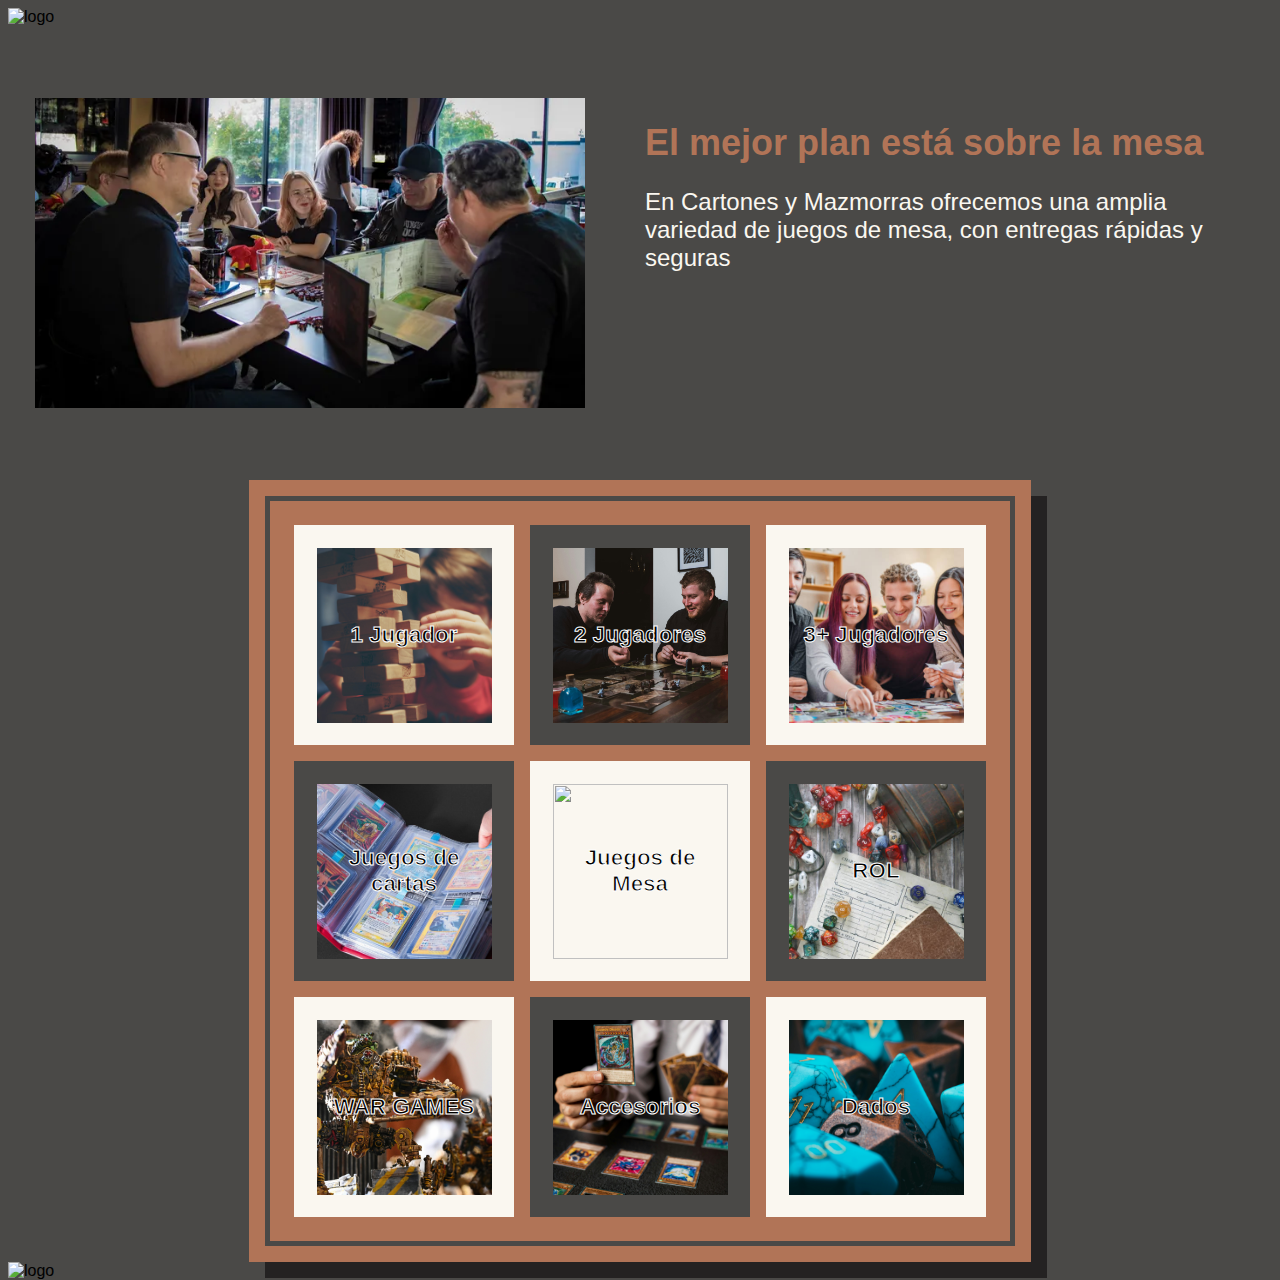
==== index.html @ 1871cbb9 ""Empezada home page"" ====
<!DOCTYPE html>
<html lang="en">
<head>
    <meta charset="UTF-8">
    <meta name="viewport" content="width=device-width, initial-scale=1.0">
    <link rel="stylesheet" href="css/style1.css">
    <title>Home page</title>
</head>
<body>
    <header>
        <img src="" alt="logo">
        <nav></nav>
    </header>
    <main>
        <article id="mainpost">
            <img src="img/main.webp" alt="mainimg">
            <section>
                <h1>El mejor plan está sobre la mesa</h1>
                <p>En Cartones y Mazmorras ofrecemos una amplia variedad de juegos de mesa, con entregas rápidas y seguras</p>
            </section>
        </article>
        <article id="panelborder">
            <div>
                <div id="panel">
                    <section>
                        <img src="img/1Jugador.jpg" alt="1jugador">
                        <p>1 Jugador</p>
                    </section>
                    <section>
                        <img src="img/2jugadores.jpg" alt="">
                        <p>2 Jugadores</p>
                    </section>
                    <section>
                        <img src="img/3+players.jpg" alt="">
                        <p>3+ Jugadores</p>
                    </section>
                    <section>
                        <img src="img/Álbum.jpg" alt="">
                        <p>Juegos de cartas</p>
                    </section>
                    <section>
                        <img src="img/JuegosMesa.jpg" alt="">
                        <p>Juegos de Mesa</p>
                    </section>
                    <section>
                        <img src="img/rol.jpg" alt="">
                        <p>ROL</p>
                    </section>
                    <section>
                        <img src="img/WarGames.jpg" alt="">
                        <p>WAR GAMES</p>
                    </section>
                    <section>
                        <img src="img/Accesorios.jpg" alt="">
                        <p>Accesorios</p>
                    </section>
                    <section>
                        <img src="img/Dados.jpg" alt="">
                        <p>Dados</p>
                    </section>
                </div>
            </div>              
        </article>
    </main>
    <footer>       
        <img src="" alt="logo">
    </footer>
</body>
</html>
---- css/style1.css ----
html{
    height: 100%;
}

body{
    background-color: #4A4947;
    font-family: Arial, Helvetica, sans-serif;
}

header{

}

main{
    display: flex;
    flex-direction: column;
    align-items: center;
}

#mainpost{
    display: flex;
    margin: 3em;
    font-size: 150%;
}

#mainpost img{
    width: 550px;
    margin-right: 2.5em;
}

#mainpost section{
    width: 600px;
}

#mainpost section h1{
    color: #B17457;
    font-size: 150%;
}

#mainpost section p{
    color: #FAF7F0;
}

#panelborder{
    background-color: #B17457;
    padding: 1em;
    width: 750px;
    box-shadow: 1em 1em #242222;
}

#panelborder>div{
    background-color:#4A4947;
    padding: 5px;
}

#panel{
    background-color: #B17457;
    display: flex;
    flex-wrap: wrap;
    /*width: 708px;*/
    padding: 1em;
}
#panel section{
    width: 220px;
    height: 220px;
    margin: 0.5em;
    display: flex;
    justify-content: center;
    align-items: center;
}

#panel section img{
    width: 175px;
    height: 175px;
    object-fit: cover;
}

#panel section p{
    position: absolute;
    color: black;
    width: 170px;
    text-align: center;
    font-weight: 900;
    font-size: 140%;
    -webkit-text-stroke: 1px white;
}

#panel section:nth-child(1){
    background-color: #FAF7F0;
}
#panel section:nth-child(2){
    background-color: #4A4947;

}
#panel section:nth-child(3){
    background-color: #FAF7F0;

}
#panel section:nth-child(4){
    background-color: #4A4947;
}

#panel section:nth-child(5){
    background-color: #FAF7F0;

}
#panel section:nth-child(6){
    background-color: #4A4947;

}
#panel section:nth-child(7){
    background-color: #FAF7F0;
}
#panel section:nth-child(8){
    background-color: #4A4947;
}
#panel section:nth-child(9){
    background-color: #FAF7F0;
}


/**
main{
    display: flex;
    align-items: center;
    flex-direction: column;
}
*/
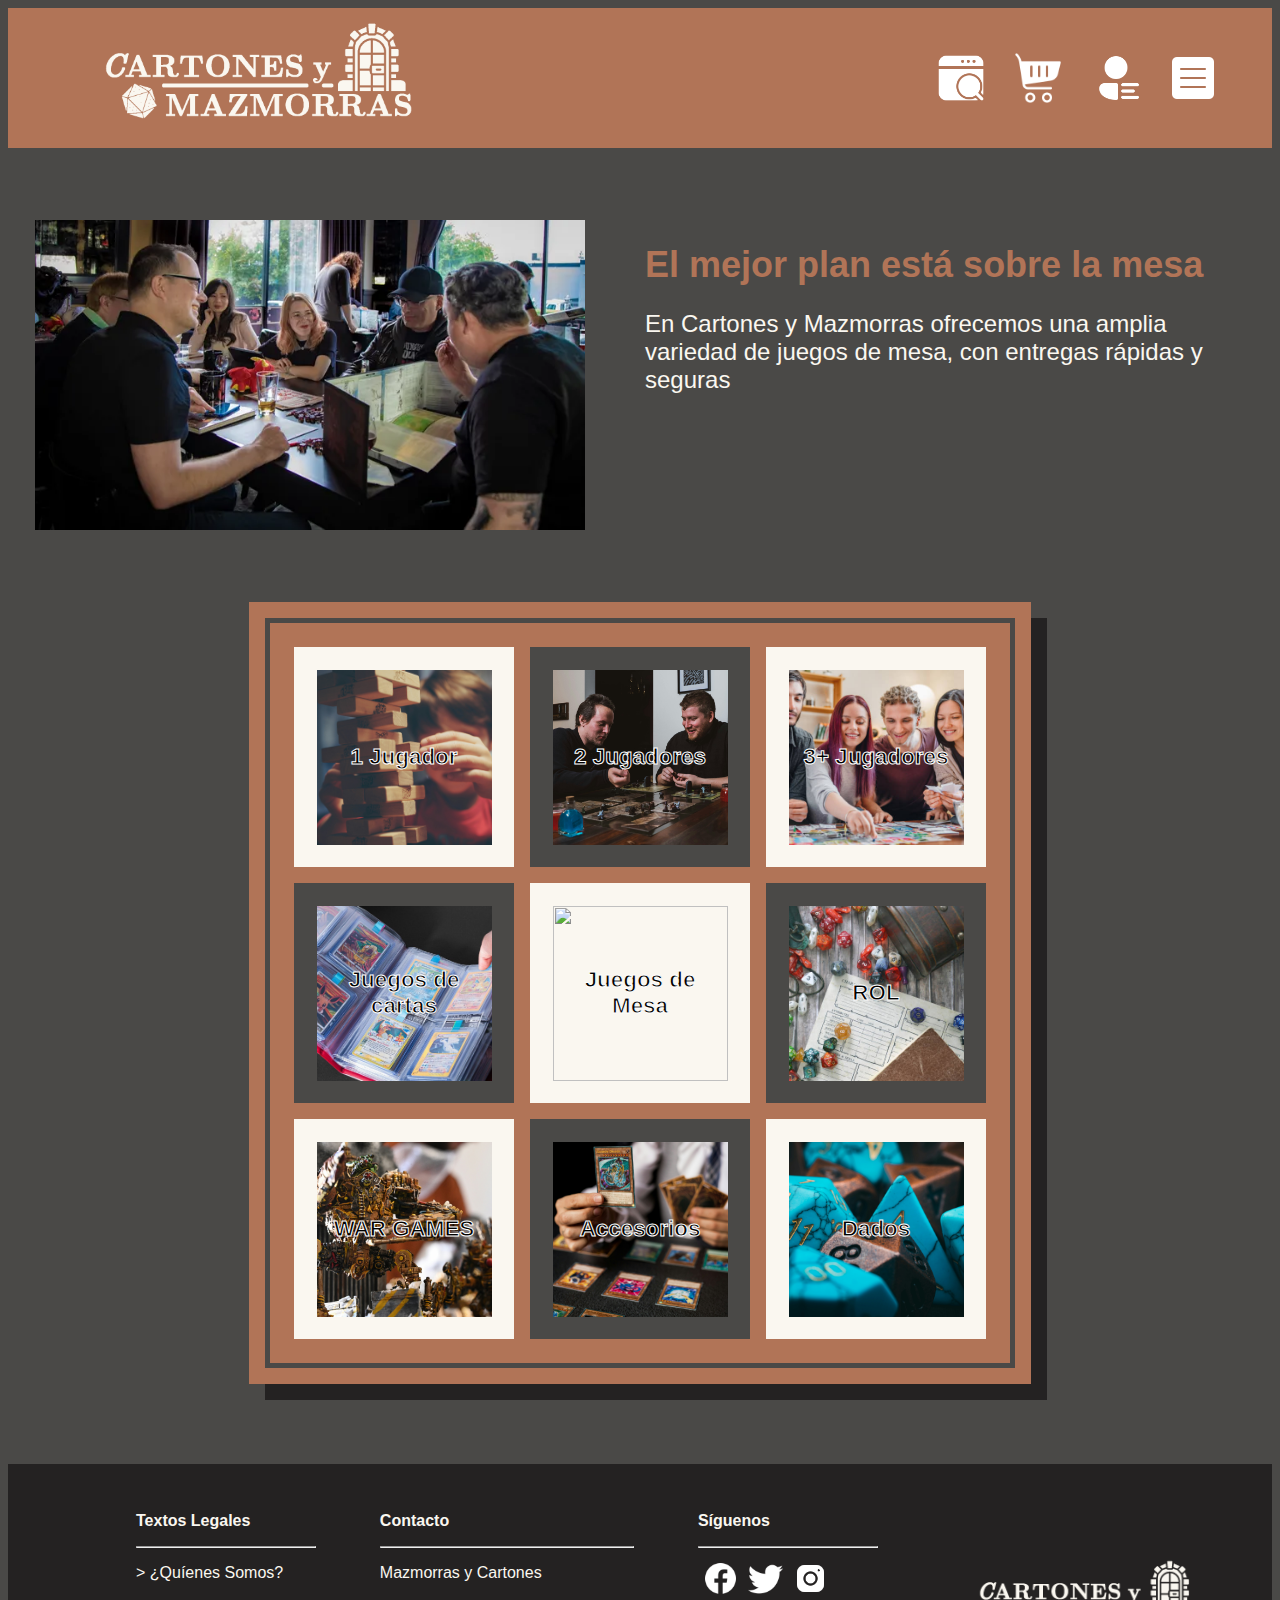
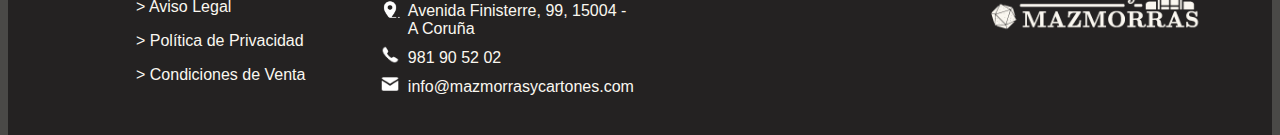
==== commit cd82d517: ""Completed Home page"" ====
--- a/index.html
+++ b/index.html
@@ -4,12 +4,18 @@
     <meta charset="UTF-8">
     <meta name="viewport" content="width=device-width, initial-scale=1.0">
     <link rel="stylesheet" href="css/style1.css">
+    
     <title>Home page</title>
 </head>
 <body>
     <header>
-        <img src="" alt="logo">
-        <nav></nav>
+        <img src="img/Logo.png" alt="logo">
+        <nav>
+            <img src="img/icons8-find-96.png" alt="">
+            <img src="img/icons8-cart-64.png" alt="">
+            <img src="img/icons8-user-menu-male-96.png" alt="">
+            <img src="img/icons8-menu-squared-100.png" alt="">
+        </nav>
     </header>
     <main>
         <article id="mainpost">
@@ -62,8 +68,35 @@
             </div>              
         </article>
     </main>
-    <footer>       
-        <img src="" alt="logo">
+    <footer>
+        <article>
+            <section>
+                <p>Textos Legales</p>
+                <hr>
+                <p>> ¿Quíenes Somos?</p>
+                <p>> Aviso Legal</p>
+                <p>> Política de Privacidad</p>
+                <p>> Condiciones de Venta</p>
+            </section>    
+            <section>
+                <p>Contacto</p>
+                <hr>
+                <p>Mazmorras y Cartones</p>
+                <span><img src="img/icons8-location-64.png" alt="location" id="loc"><p>Avenida Finisterre, 99, 15004 - A Coruña</p></span>
+                <span><img src="img/icons8-phone-number-90.png" alt="location" id="loc"><p> 981 90 52 02</p></span>
+                <span><img src="img/icons8-mail-96.png" alt="location" id="loc"><p> info@mazmorrasycartones.com</p></span>
+            </section>
+            <section>
+                <p>Síguenos</p>
+                <hr>
+                <span id="socials">
+                    <img src="img/icons8-facebook-100.png" alt="">
+                    <img src="img/icons8-twitter-100.png" alt="">
+                    <img src="img/icons8-instagram-128.png" alt="">
+                </span>
+            </section>
+        </article>      
+        <img src="img/Logo.png" alt="logo">
     </footer>
 </body>
 </html>--- a/css/style1.css
+++ b/css/style1.css
@@ -8,7 +8,22 @@
 }
 
 header{
+    background-color: #B17457;
+    height: 140px;
+    display: flex;
+    justify-content: space-between;
+}
 
+nav{
+    width: 310px;
+    display: flex;
+    justify-content: space-around;
+    align-items: center;
+    margin-right: 40px;
+}
+
+nav img{
+    height: 50px;
 }
 
 main{
@@ -46,6 +61,7 @@
     padding: 1em;
     width: 750px;
     box-shadow: 1em 1em #242222;
+    margin-bottom: 5em;
 }
 
 #panelborder>div{
@@ -57,7 +73,6 @@
     background-color: #B17457;
     display: flex;
     flex-wrap: wrap;
-    /*width: 708px;*/
     padding: 1em;
 }
 #panel section{
@@ -119,10 +134,52 @@
 }
 
 
-/**
-main{
+footer{
+    background-color: #242222;
     display: flex;
+    justify-content: space-between;
     align-items: center;
-    flex-direction: column;
+    color: #FAF7F0;
 }
-*/+
+footer>article{
+    width: 100%;
+    display: flex;
+    justify-content: space-around;
+}
+
+footer>article>section{
+    width: 100%;
+    margin:2em;
+}
+
+footer>article>section:first-child{
+    margin-left: 8em;
+}
+
+footer img{
+    height: 100px;
+}
+
+footer section p:first-child{
+    font-weight: 600;
+}
+
+span{
+    display: flex;
+}
+
+span p{
+    margin-top: 4px;
+    margin-bottom: 7px;
+}
+
+#loc{
+    height: 20px;
+    margin-right: 8px;
+}
+
+#socials img{
+    height: 35px;
+    margin: 5px;
+}
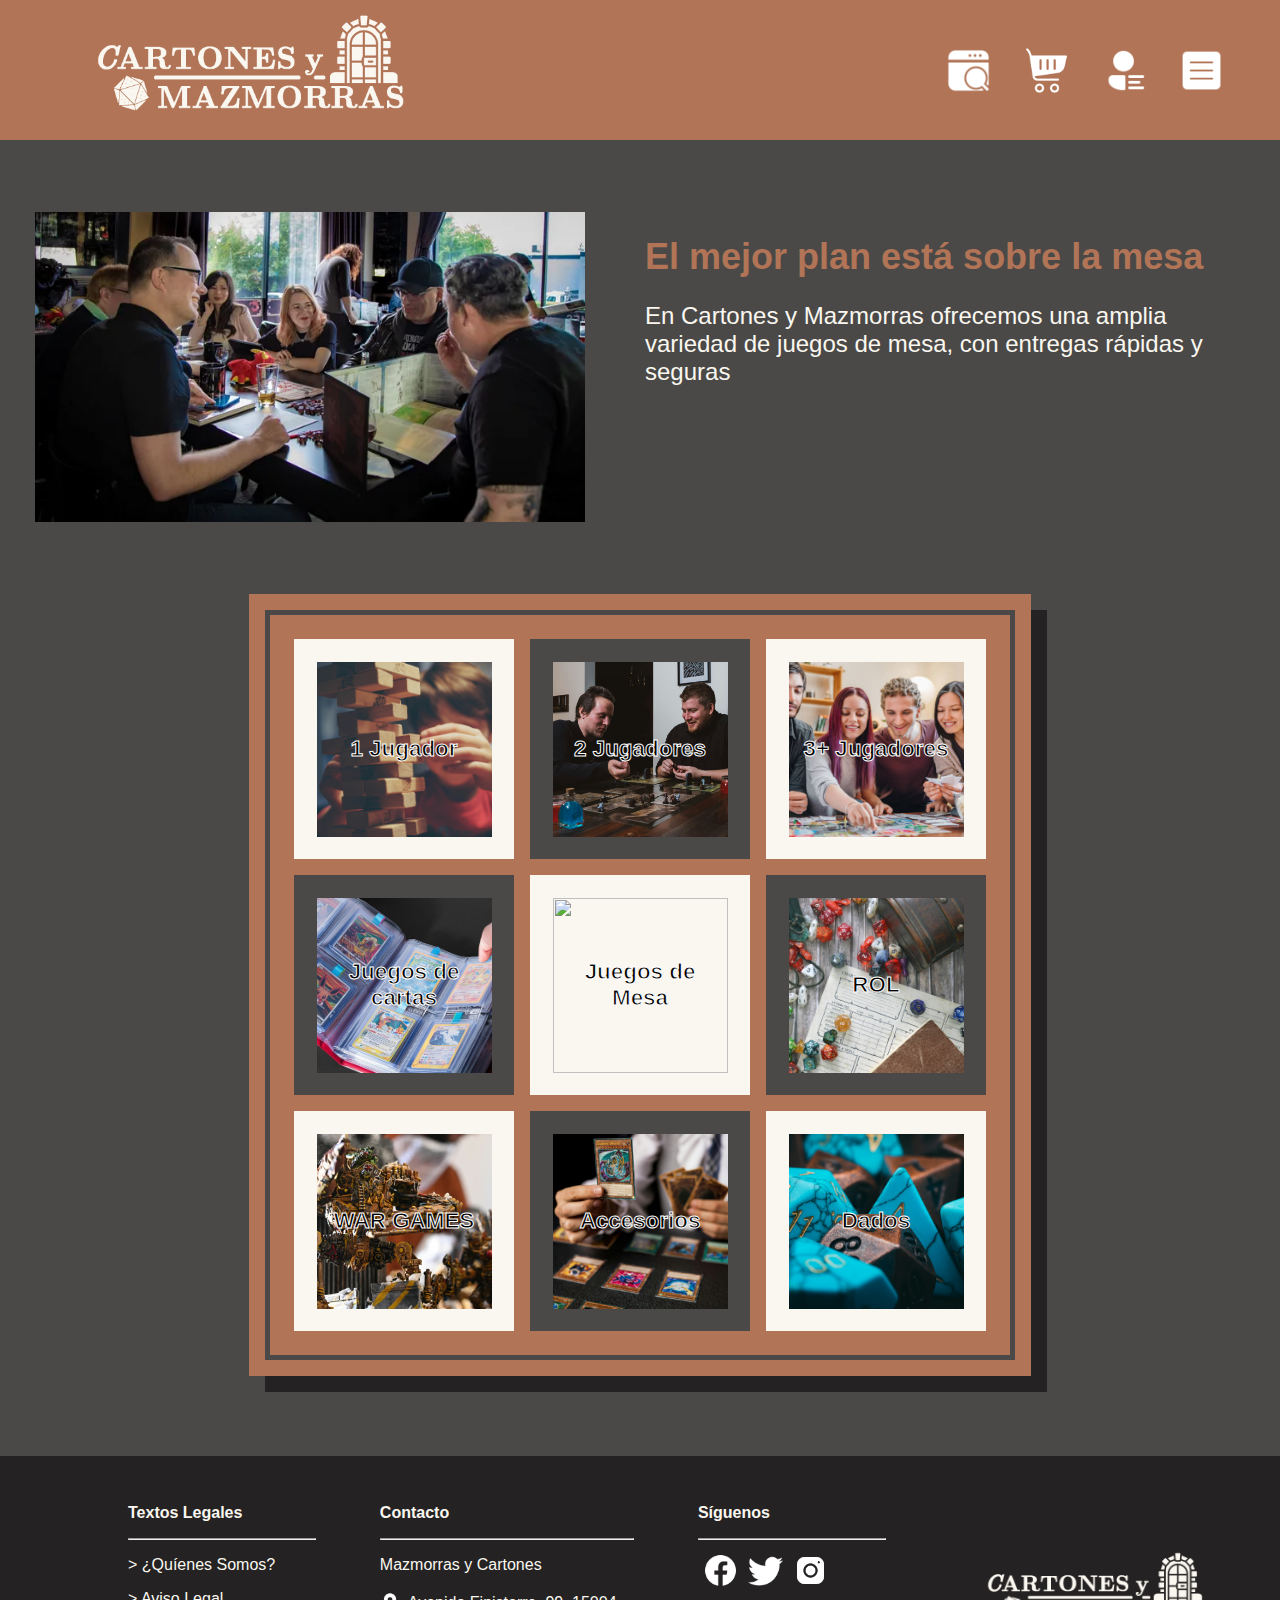
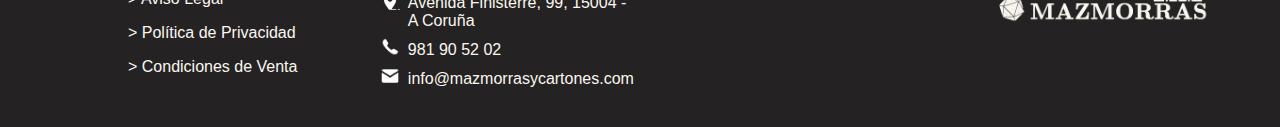
==== commit d8a6041f: ""working on catalog page"" ====
--- a/index.html
+++ b/index.html
@@ -1,12 +1,15 @@
 <!DOCTYPE html>
 <html lang="en">
+
 <head>
     <meta charset="UTF-8">
     <meta name="viewport" content="width=device-width, initial-scale=1.0">
+    <link rel="stylesheet" href="css/style0.css">
     <link rel="stylesheet" href="css/style1.css">
-    
+
     <title>Home page</title>
 </head>
+
 <body>
     <header>
         <img src="img/Logo.png" alt="logo">
@@ -22,7 +25,8 @@
             <img src="img/main.webp" alt="mainimg">
             <section>
                 <h1>El mejor plan está sobre la mesa</h1>
-                <p>En Cartones y Mazmorras ofrecemos una amplia variedad de juegos de mesa, con entregas rápidas y seguras</p>
+                <p>En Cartones y Mazmorras ofrecemos una amplia variedad de juegos de mesa, con entregas rápidas y
+                    seguras</p>
             </section>
         </article>
         <article id="panelborder">
@@ -30,42 +34,56 @@
                 <div id="panel">
                     <section>
                         <img src="img/1Jugador.jpg" alt="1jugador">
-                        <p>1 Jugador</p>
+                        <p class="regular">1 Jugador</p>
+                        <p class="inverted">1 Jugador</p>
                     </section>
                     <section>
                         <img src="img/2jugadores.jpg" alt="">
-                        <p>2 Jugadores</p>
+                        <p class="regular">2 Jugadores</p>
+                        <p class="inverted">2 Jugadores</p>
+                        <p>
                     </section>
                     <section>
                         <img src="img/3+players.jpg" alt="">
-                        <p>3+ Jugadores</p>
+                        <p class="regular">3+ Jugadores</p>
+                        <p class="inverted">3+ Jugadores</p>
+                        <p>
                     </section>
                     <section>
                         <img src="img/Álbum.jpg" alt="">
-                        <p>Juegos de cartas</p>
+                        <p class="regular">Juegos de cartas</p>
+                        <p class="inverted">Juegos de cartas</p>
+                        <p>
                     </section>
                     <section>
                         <img src="img/JuegosMesa.jpg" alt="">
-                        <p>Juegos de Mesa</p>
+                        <p class="regular">Juegos de Mesa</p>
+                        <p class="inverted">Juegos de Mesa</p>
+                        <p>
                     </section>
                     <section>
                         <img src="img/rol.jpg" alt="">
-                        <p>ROL</p>
+                        <p class="regular">ROL</p>
+                        <p class="inverted">ROL</p>
+                        <p>
                     </section>
                     <section>
                         <img src="img/WarGames.jpg" alt="">
-                        <p>WAR GAMES</p>
+                        <p class="regular">WAR GAMES</p>
+                        <p class="inverted">WAR GAMES</p>
                     </section>
                     <section>
                         <img src="img/Accesorios.jpg" alt="">
-                        <p>Accesorios</p>
+                        <p class="regular">Accesorios</p>
+                        <p class="inverted">Accesorios</p>
                     </section>
                     <section>
                         <img src="img/Dados.jpg" alt="">
-                        <p>Dados</p>
+                        <p class="regular">Dados</p>
+                        <p class="inverted">Dados</p>
                     </section>
                 </div>
-            </div>              
+            </div>
         </article>
     </main>
     <footer>
@@ -77,14 +95,20 @@
                 <p>> Aviso Legal</p>
                 <p>> Política de Privacidad</p>
                 <p>> Condiciones de Venta</p>
-            </section>    
+            </section>
             <section>
                 <p>Contacto</p>
                 <hr>
                 <p>Mazmorras y Cartones</p>
-                <span><img src="img/icons8-location-64.png" alt="location" id="loc"><p>Avenida Finisterre, 99, 15004 - A Coruña</p></span>
-                <span><img src="img/icons8-phone-number-90.png" alt="location" id="loc"><p> 981 90 52 02</p></span>
-                <span><img src="img/icons8-mail-96.png" alt="location" id="loc"><p> info@mazmorrasycartones.com</p></span>
+                <span><img src="img/icons8-location-64.png" alt="location" id="loc">
+                    <p>Avenida Finisterre, 99, 15004 - A Coruña</p>
+                </span>
+                <span><img src="img/icons8-phone-number-90.png" alt="location" id="loc">
+                    <p> 981 90 52 02</p>
+                </span>
+                <span><img src="img/icons8-mail-96.png" alt="location" id="loc">
+                    <p> info@mazmorrasycartones.com</p>
+                </span>
             </section>
             <section>
                 <p>Síguenos</p>
@@ -95,8 +119,9 @@
                     <img src="img/icons8-instagram-128.png" alt="">
                 </span>
             </section>
-        </article>      
+        </article>
         <img src="img/Logo.png" alt="logo">
     </footer>
 </body>
+
 </html>--- a/css/style0.css
+++ b/css/style0.css
@@ -0,0 +1,85 @@
+html{
+    height: 100%;
+}
+
+body{
+    background-color: #4A4947;
+    font-family: Arial, Helvetica, sans-serif;
+    margin: 0px;
+}
+
+/*Header*/
+header{
+    background-color: #B17457;
+    height: 140px;
+    display: flex;
+    justify-content: space-between;
+}
+
+nav{
+    width: 310px;
+    display: flex;
+    justify-content: space-around;
+    align-items: center;
+    margin-right: 40px;
+}
+
+nav img{
+    height: 45px;
+}
+
+nav img:hover{
+    opacity: 50%;
+}
+
+/*Footer*/
+
+footer{
+    background-color: #242222;
+    display: flex;
+    justify-content: space-between;
+    align-items: center;
+    color: #FAF7F0;
+}
+
+footer>article{
+    width: 100%;
+    display: flex;
+    justify-content: space-around;
+}
+
+footer>article>section{
+    width: 100%;
+    margin:2em;
+}
+
+footer>article>section:first-child{
+    margin-left: 8em;
+}
+
+footer img{
+    height: 100px;
+}
+
+footer section p:first-child{
+    font-weight: 600;
+}
+
+span{
+    display: flex;
+}
+
+span p{
+    margin-top: 4px;
+    margin-bottom: 7px;
+}
+
+#loc{
+    height: 20px;
+    margin-right: 8px;
+}
+
+#socials img{
+    height: 35px;
+    margin: 5px;
+}
--- a/css/style1.css
+++ b/css/style1.css
@@ -1,31 +1,3 @@
-html{
-    height: 100%;
-}
-
-body{
-    background-color: #4A4947;
-    font-family: Arial, Helvetica, sans-serif;
-}
-
-header{
-    background-color: #B17457;
-    height: 140px;
-    display: flex;
-    justify-content: space-between;
-}
-
-nav{
-    width: 310px;
-    display: flex;
-    justify-content: space-around;
-    align-items: center;
-    margin-right: 40px;
-}
-
-nav img{
-    height: 50px;
-}
-
 main{
     display: flex;
     flex-direction: column;
@@ -90,7 +62,7 @@
     object-fit: cover;
 }
 
-#panel section p{
+.regular{
     position: absolute;
     color: black;
     width: 170px;
@@ -98,6 +70,22 @@
     font-weight: 900;
     font-size: 140%;
     -webkit-text-stroke: 1px white;
+    opacity:1;
+}
+
+.inverted{
+    position: absolute;
+    color: white;
+    width: 170px;
+    text-align: center;
+    font-weight: 900;
+    font-size: 140%;
+    -webkit-text-stroke: 1.5px black;
+    opacity:0;
+}
+
+.inverted:hover{
+    opacity: 1;
 }
 
 #panel section:nth-child(1){
@@ -105,23 +93,18 @@
 }
 #panel section:nth-child(2){
     background-color: #4A4947;
-
 }
 #panel section:nth-child(3){
     background-color: #FAF7F0;
-
 }
 #panel section:nth-child(4){
     background-color: #4A4947;
 }
-
 #panel section:nth-child(5){
     background-color: #FAF7F0;
-
 }
 #panel section:nth-child(6){
     background-color: #4A4947;
-
 }
 #panel section:nth-child(7){
     background-color: #FAF7F0;
@@ -134,52 +117,3 @@
 }
 
 
-footer{
-    background-color: #242222;
-    display: flex;
-    justify-content: space-between;
-    align-items: center;
-    color: #FAF7F0;
-}
-
-footer>article{
-    width: 100%;
-    display: flex;
-    justify-content: space-around;
-}
-
-footer>article>section{
-    width: 100%;
-    margin:2em;
-}
-
-footer>article>section:first-child{
-    margin-left: 8em;
-}
-
-footer img{
-    height: 100px;
-}
-
-footer section p:first-child{
-    font-weight: 600;
-}
-
-span{
-    display: flex;
-}
-
-span p{
-    margin-top: 4px;
-    margin-bottom: 7px;
-}
-
-#loc{
-    height: 20px;
-    margin-right: 8px;
-}
-
-#socials img{
-    height: 35px;
-    margin: 5px;
-}
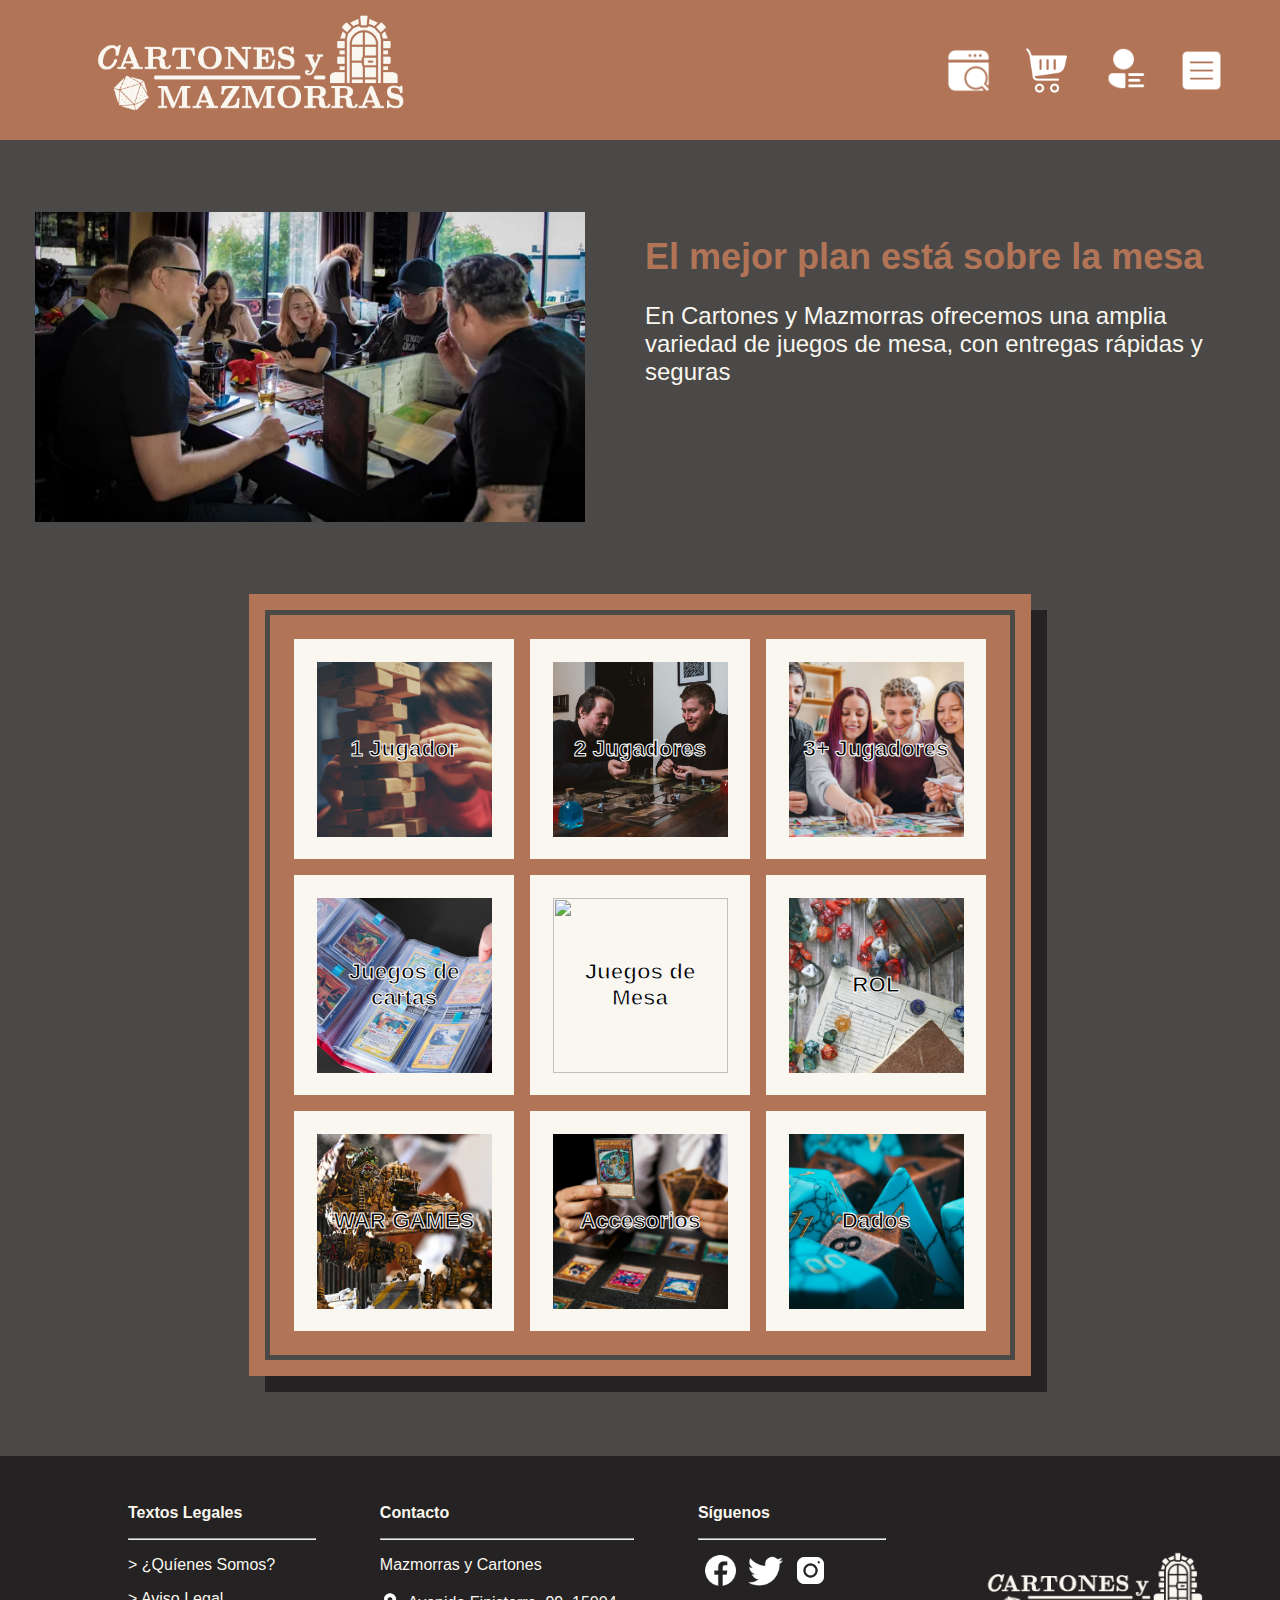
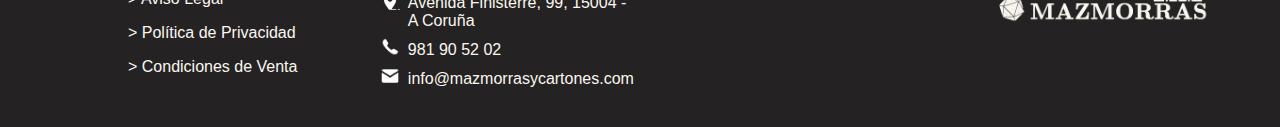
==== commit ec874d6f: ""Finished stylizing all pages"" ====
--- a/index.html
+++ b/index.html
@@ -16,7 +16,7 @@
         <nav>
             <img src="img/icons8-find-96.png" alt="">
             <img src="img/icons8-cart-64.png" alt="">
-            <img src="img/icons8-user-menu-male-96.png" alt="">
+            <a href="usuario.html"><img src="img/icons8-user-menu-male-96.png" alt=""></a>
             <img src="img/icons8-menu-squared-100.png" alt="">
         </nav>
     </header>
@@ -32,56 +32,74 @@
         <article id="panelborder">
             <div>
                 <div id="panel">
-                    <section>
-                        <img src="img/1Jugador.jpg" alt="1jugador">
-                        <p class="regular">1 Jugador</p>
-                        <p class="inverted">1 Jugador</p>
-                    </section>
-                    <section>
-                        <img src="img/2jugadores.jpg" alt="">
-                        <p class="regular">2 Jugadores</p>
-                        <p class="inverted">2 Jugadores</p>
-                        <p>
-                    </section>
-                    <section>
-                        <img src="img/3+players.jpg" alt="">
-                        <p class="regular">3+ Jugadores</p>
-                        <p class="inverted">3+ Jugadores</p>
-                        <p>
-                    </section>
-                    <section>
-                        <img src="img/Álbum.jpg" alt="">
-                        <p class="regular">Juegos de cartas</p>
-                        <p class="inverted">Juegos de cartas</p>
-                        <p>
-                    </section>
-                    <section>
-                        <img src="img/JuegosMesa.jpg" alt="">
-                        <p class="regular">Juegos de Mesa</p>
-                        <p class="inverted">Juegos de Mesa</p>
-                        <p>
-                    </section>
-                    <section>
-                        <img src="img/rol.jpg" alt="">
-                        <p class="regular">ROL</p>
-                        <p class="inverted">ROL</p>
-                        <p>
-                    </section>
-                    <section>
-                        <img src="img/WarGames.jpg" alt="">
-                        <p class="regular">WAR GAMES</p>
-                        <p class="inverted">WAR GAMES</p>
-                    </section>
-                    <section>
-                        <img src="img/Accesorios.jpg" alt="">
-                        <p class="regular">Accesorios</p>
-                        <p class="inverted">Accesorios</p>
-                    </section>
-                    <section>
-                        <img src="img/Dados.jpg" alt="">
-                        <p class="regular">Dados</p>
-                        <p class="inverted">Dados</p>
-                    </section>
+                    <a href="catalogo.html">
+                        <section>
+                            <p class="regular">1 Jugador</p>
+                            <p class="inverted">1 Jugador</p>
+                            <img src="img/1Jugador.jpg" alt="1jugador">
+                        </section>
+                    </a>
+                    <a href="catalogo.html">
+                        <section>
+                            <img src="img/2jugadores.jpg" alt="">
+                            <p class="regular">2 Jugadores</p>
+                            <p class="inverted">2 Jugadores</p>
+                            <p>
+                        </section>
+                    </a>
+                    <a href="catalogo.html">
+                        <section>
+                            <img src="img/3+players.jpg" alt="">
+                            <p class="regular">3+ Jugadores</p>
+                            <p class="inverted">3+ Jugadores</p>
+                            <p>
+                        </section>
+                    </a>
+                    <a href="catalogo.html">
+                        <section>
+                            <img src="img/Álbum.jpg" alt="">
+                            <p class="regular">Juegos de cartas</p>
+                            <p class="inverted">Juegos de cartas</p>
+                            <p>
+                        </section>
+                    </a>
+                    <a href="catalogo.html">
+                        <section>
+                            <img src="img/JuegosMesa.jpg" alt="">
+                            <p class="regular">Juegos de Mesa</p>
+                            <p class="inverted">Juegos de Mesa</p>
+                            <p>
+                        </section>
+                    </a>
+                    <a href="catalogo.html">
+                        <section>
+                            <img src="img/rol.jpg" alt="">
+                            <p class="regular">ROL</p>
+                            <p class="inverted">ROL</p>
+                            <p>
+                        </section>
+                    </a>
+                    <a href="catalogo.html">
+                        <section>
+                            <img src="img/WarGames.jpg" alt="">
+                            <p class="regular">WAR GAMES</p>
+                            <p class="inverted">WAR GAMES</p>
+                        </section>
+                    </a>
+                    <a href="catalogo.html">
+                        <section>
+                            <img src="img/Accesorios.jpg" alt="">
+                            <p class="regular">Accesorios</p>
+                            <p class="inverted">Accesorios</p>
+                        </section>
+                    </a>
+                    <a href="catalogo.html">
+                        <section>
+                            <img src="img/Dados.jpg" alt="">
+                            <p class="regular">Dados</p>
+                            <p class="inverted">Dados</p>
+                        </section>
+                    </a>
                 </div>
             </div>
         </article>
--- a/css/style1.css
+++ b/css/style1.css
@@ -62,6 +62,10 @@
     object-fit: cover;
 }
 
+#panel section a{
+    position: absolute;
+}
+
 .regular{
     position: absolute;
     color: black;
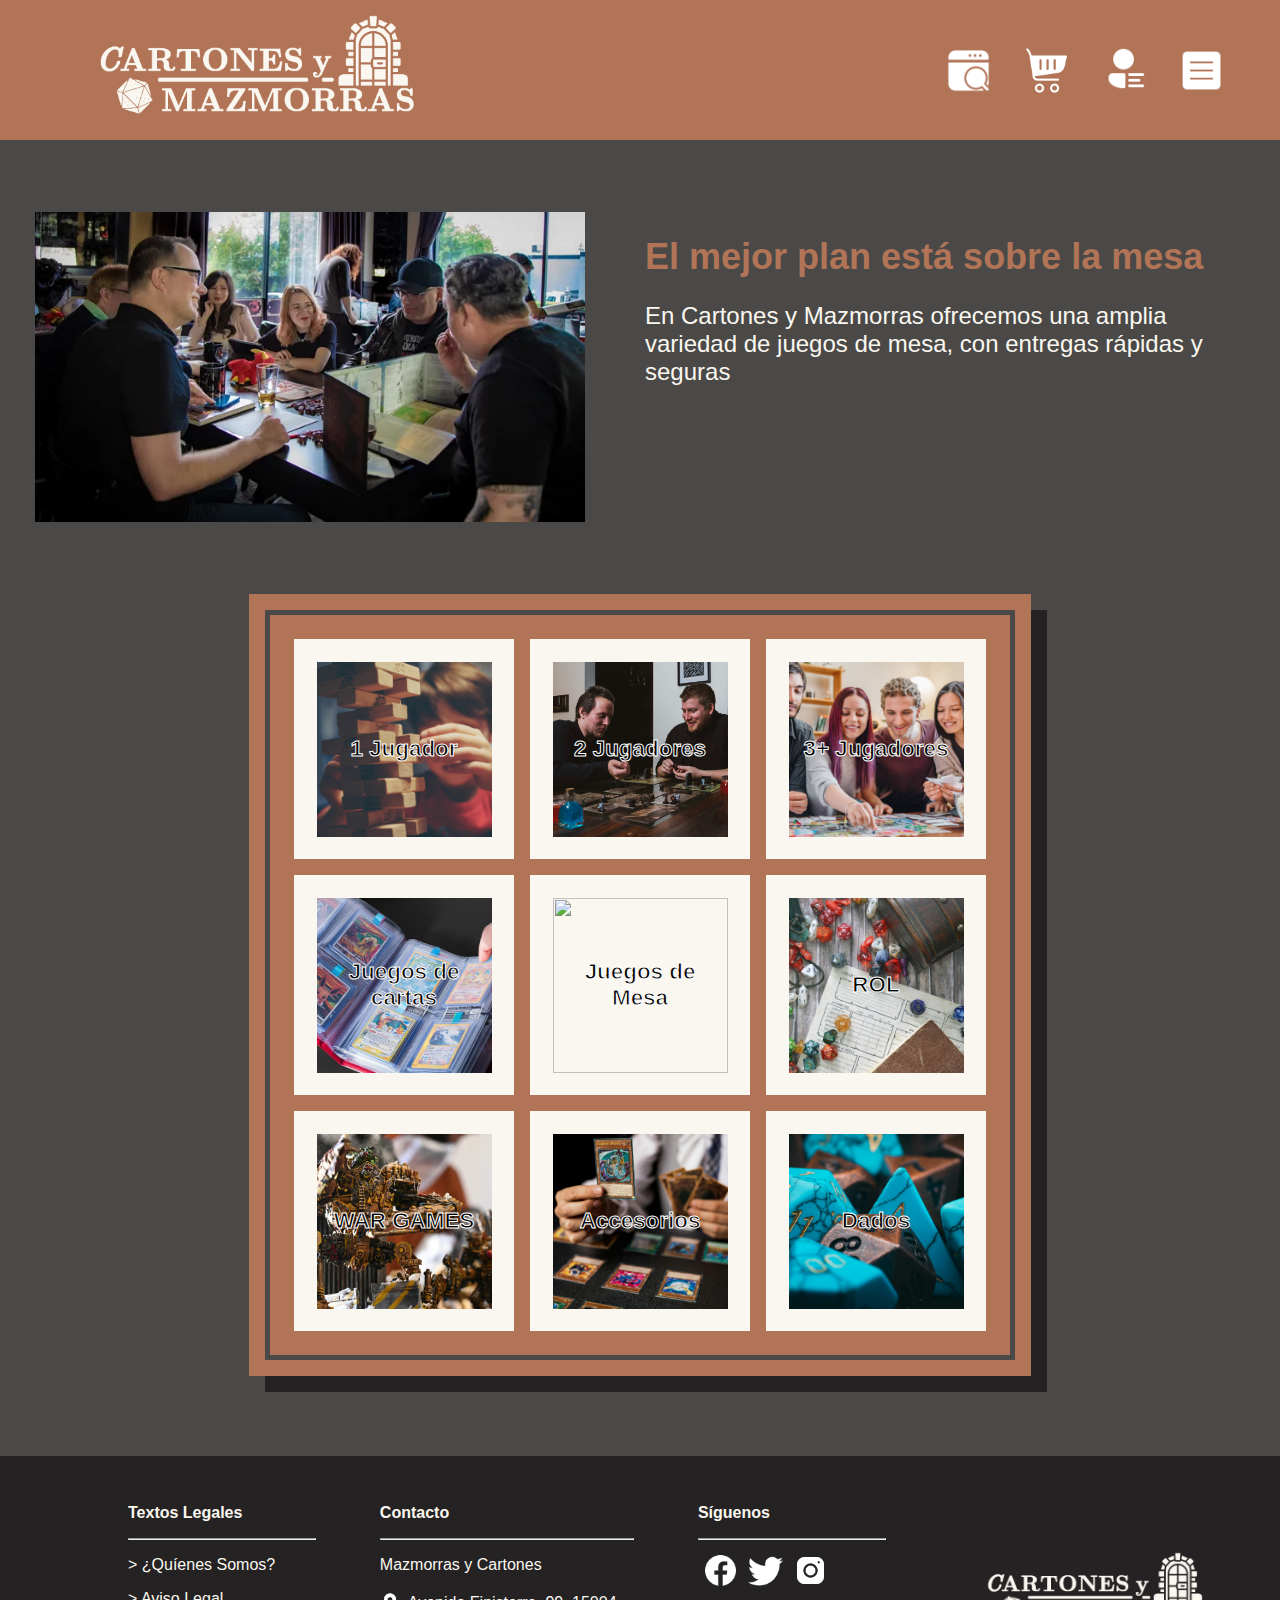
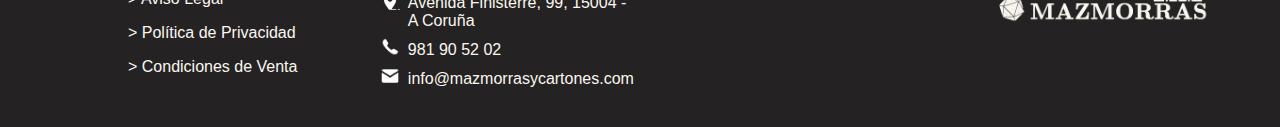
==== commit b7e21c81: "Imagen heder link main page" ====
--- a/index.html
+++ b/index.html
@@ -12,7 +12,7 @@
 
 <body>
     <header>
-        <img src="img/Logo.png" alt="logo">
+        <a href="index.html"><img src="img/Logo.png" alt="logo"></a>  
         <nav>
             <img src="img/icons8-find-96.png" alt="">
             <img src="img/icons8-cart-64.png" alt="">
--- a/css/style0.css
+++ b/css/style0.css
@@ -14,6 +14,11 @@
     height: 140px;
     display: flex;
     justify-content: space-between;
+}
+
+header>a img{
+    object-fit: contain;
+    width: 520px;
 }
 
 nav{
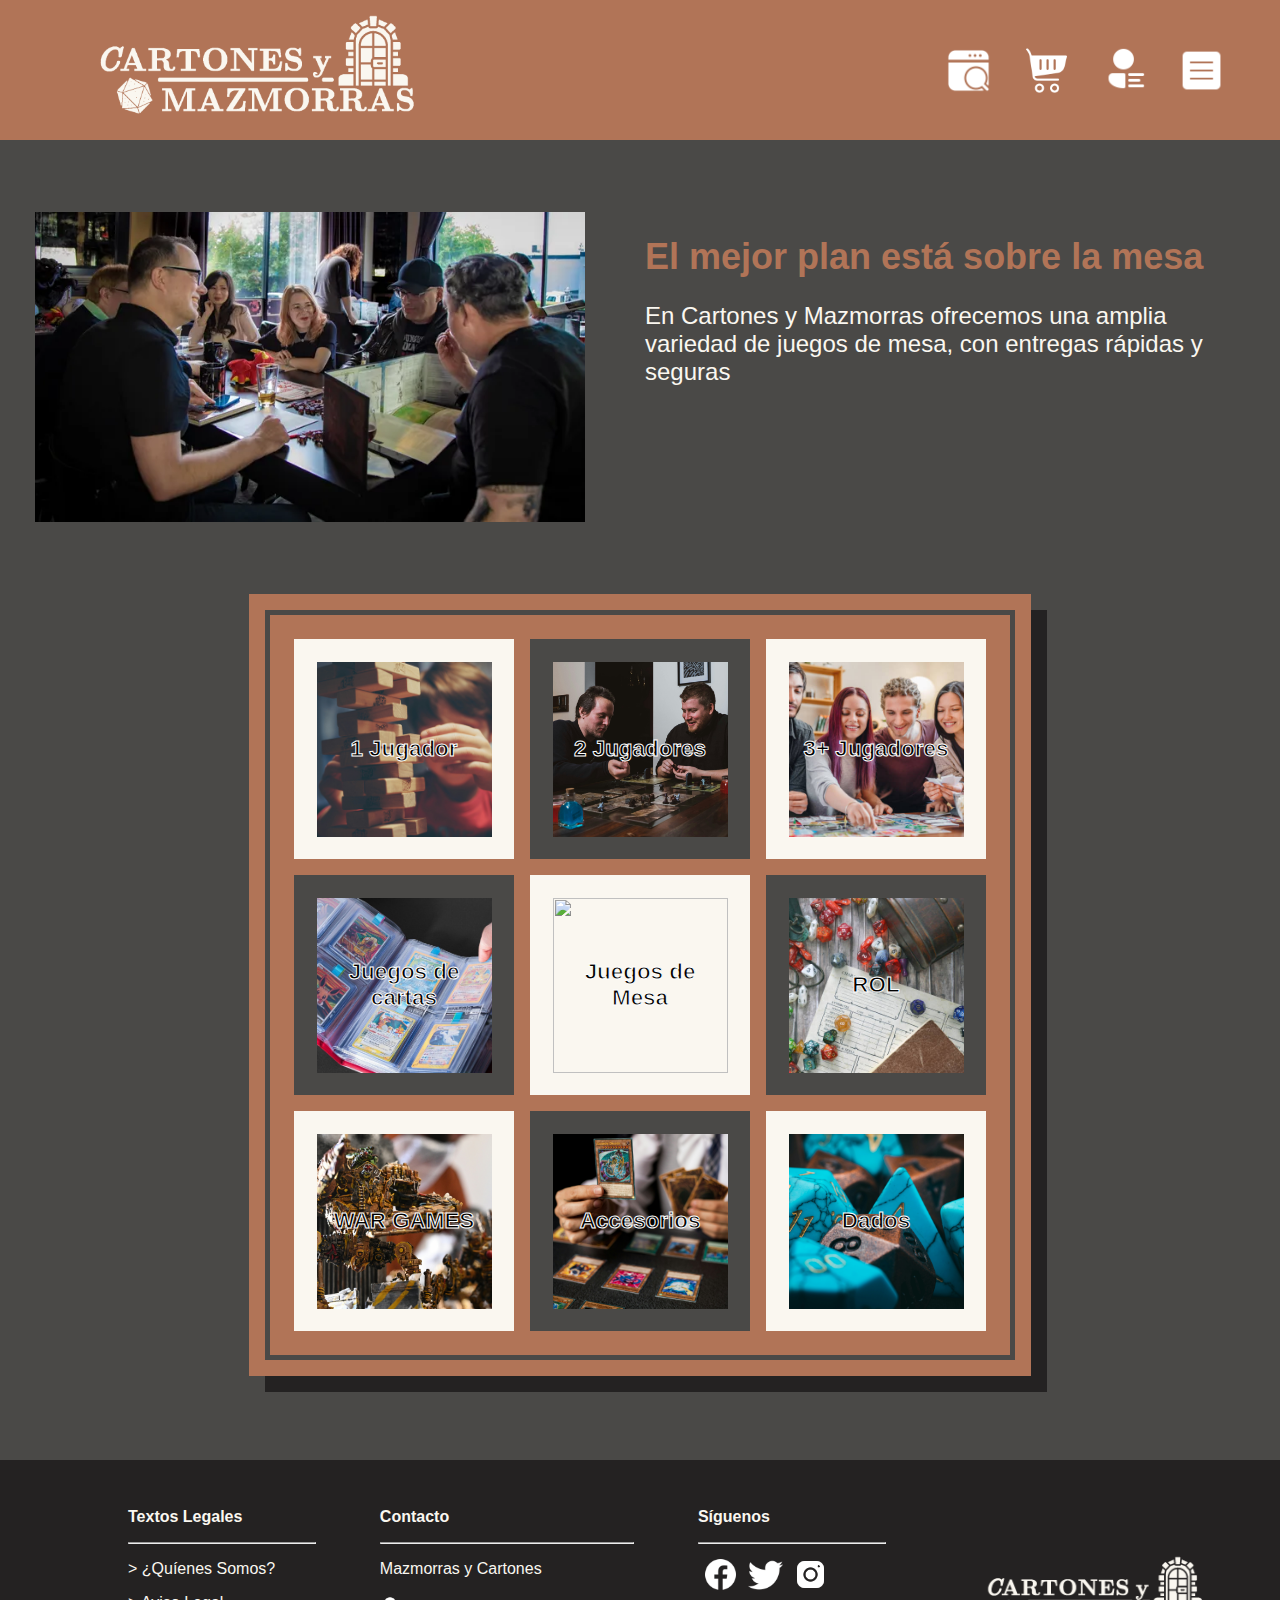
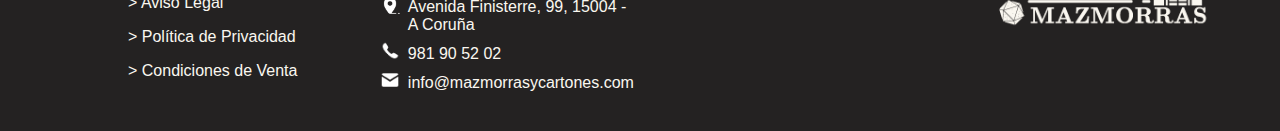
==== commit b71d191a: ""changed links to iframe"" ====
--- a/index.html
+++ b/index.html
@@ -5,9 +5,9 @@
     <meta charset="UTF-8">
     <meta name="viewport" content="width=device-width, initial-scale=1.0">
     <link rel="stylesheet" href="css/style0.css">
-    <link rel="stylesheet" href="css/style1.css">
-
-    <title>Home page</title>
+    <script src="script/script.js"></script>
+    <script src="script/script2.js"></script>
+    <title>Cartones y Mazmorras</title>
 </head>
 
 <body>
@@ -20,91 +20,10 @@
             <img src="img/icons8-menu-squared-100.png" alt="">
         </nav>
     </header>
-    <main>
-        <article id="mainpost">
-            <img src="img/main.webp" alt="mainimg">
-            <section>
-                <h1>El mejor plan está sobre la mesa</h1>
-                <p>En Cartones y Mazmorras ofrecemos una amplia variedad de juegos de mesa, con entregas rápidas y
-                    seguras</p>
-            </section>
-        </article>
-        <article id="panelborder">
-            <div>
-                <div id="panel">
-                    <a href="catalogo.html">
-                        <section>
-                            <p class="regular">1 Jugador</p>
-                            <p class="inverted">1 Jugador</p>
-                            <img src="img/1Jugador.jpg" alt="1jugador">
-                        </section>
-                    </a>
-                    <a href="catalogo.html">
-                        <section>
-                            <img src="img/2jugadores.jpg" alt="">
-                            <p class="regular">2 Jugadores</p>
-                            <p class="inverted">2 Jugadores</p>
-                            <p>
-                        </section>
-                    </a>
-                    <a href="catalogo.html">
-                        <section>
-                            <img src="img/3+players.jpg" alt="">
-                            <p class="regular">3+ Jugadores</p>
-                            <p class="inverted">3+ Jugadores</p>
-                            <p>
-                        </section>
-                    </a>
-                    <a href="catalogo.html">
-                        <section>
-                            <img src="img/Álbum.jpg" alt="">
-                            <p class="regular">Juegos de cartas</p>
-                            <p class="inverted">Juegos de cartas</p>
-                            <p>
-                        </section>
-                    </a>
-                    <a href="catalogo.html">
-                        <section>
-                            <img src="img/JuegosMesa.jpg" alt="">
-                            <p class="regular">Juegos de Mesa</p>
-                            <p class="inverted">Juegos de Mesa</p>
-                            <p>
-                        </section>
-                    </a>
-                    <a href="catalogo.html">
-                        <section>
-                            <img src="img/rol.jpg" alt="">
-                            <p class="regular">ROL</p>
-                            <p class="inverted">ROL</p>
-                            <p>
-                        </section>
-                    </a>
-                    <a href="catalogo.html">
-                        <section>
-                            <img src="img/WarGames.jpg" alt="">
-                            <p class="regular">WAR GAMES</p>
-                            <p class="inverted">WAR GAMES</p>
-                        </section>
-                    </a>
-                    <a href="catalogo.html">
-                        <section>
-                            <img src="img/Accesorios.jpg" alt="">
-                            <p class="regular">Accesorios</p>
-                            <p class="inverted">Accesorios</p>
-                        </section>
-                    </a>
-                    <a href="catalogo.html">
-                        <section>
-                            <img src="img/Dados.jpg" alt="">
-                            <p class="regular">Dados</p>
-                            <p class="inverted">Dados</p>
-                        </section>
-                    </a>
-                </div>
-            </div>
-        </article>
-    </main>
-    <footer>
+
+    <iframe src="homepage.html" frameborder="0" scrolling="no" onload="resizeIframe(this)" id="iframe"></iframe>
+
+    <footer> 
         <article>
             <section>
                 <p>Textos Legales</p>
--- a/css/style0.css
+++ b/css/style0.css
@@ -35,6 +35,12 @@
 
 nav img:hover{
     opacity: 50%;
+}
+
+/*main*/
+iframe{
+    width: 100%;
+    height: 100%;
 }
 
 /*Footer*/
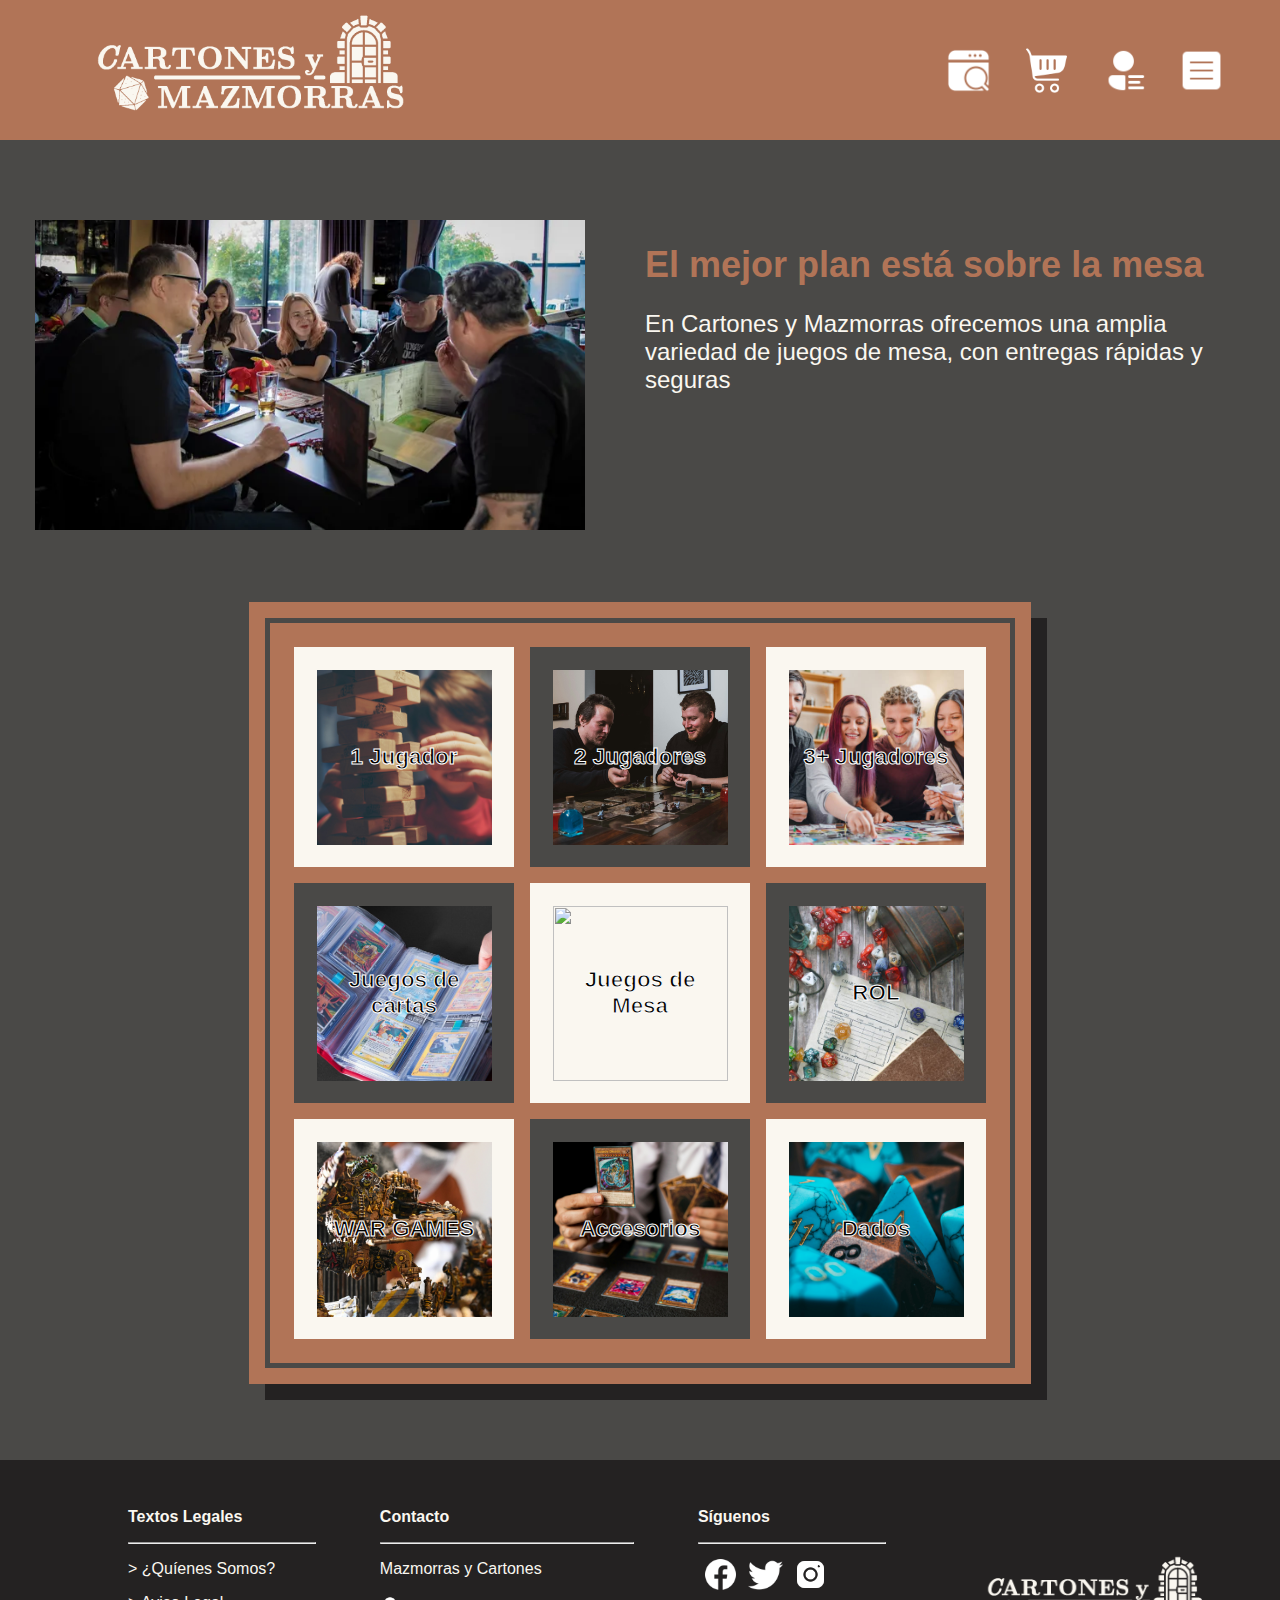
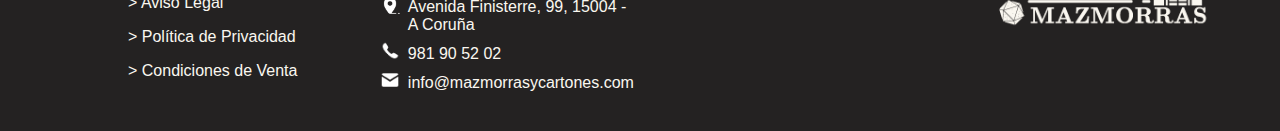
==== commit a27a9a0c: ""Fixed iframe resizing function problem"" ====
--- a/index.html
+++ b/index.html
@@ -6,24 +6,37 @@
     <meta name="viewport" content="width=device-width, initial-scale=1.0">
     <link rel="stylesheet" href="css/style0.css">
     <script src="script/script.js"></script>
-    <script src="script/script2.js"></script>
+    <script>
+        function resizeIframe(height) {
+            const iframe = document.getElementById('myIframe');
+            iframe.style.height = height + 'px';
+        }
+
+        // Listen for messages from the iframe
+        window.addEventListener('message', function (event) {
+            // Optionally, check the event.origin to ensure it’s coming from a trusted source
+            if (event.data && event.data.type === 'resizeIframe') {
+                resizeIframe(event.data.height);
+            }
+        });
+    </script>
     <title>Cartones y Mazmorras</title>
 </head>
 
-<body>
+<body onload="resizeIframe()">
     <header>
-        <a href="index.html"><img src="img/Logo.png" alt="logo"></a>  
+        <img src="img/Logo.png" alt="logo" onclick="changePage('homepage.html')">
         <nav>
             <img src="img/icons8-find-96.png" alt="">
             <img src="img/icons8-cart-64.png" alt="">
-            <a href="usuario.html"><img src="img/icons8-user-menu-male-96.png" alt=""></a>
+            <img src="img/icons8-user-menu-male-96.png" alt="" onclick="changePage('usuario.html')">
             <img src="img/icons8-menu-squared-100.png" alt="">
         </nav>
     </header>
 
-    <iframe src="homepage.html" frameborder="0" scrolling="no" onload="resizeIframe(this)" id="iframe"></iframe>
+    <iframe src="homepage.html" frameborder="0" scrolling="no" id="myIframe"></iframe>
 
-    <footer> 
+    <footer>
         <article>
             <section>
                 <p>Textos Legales</p>
--- a/css/style0.css
+++ b/css/style0.css
@@ -14,11 +14,6 @@
     height: 140px;
     display: flex;
     justify-content: space-between;
-}
-
-header>a img{
-    object-fit: contain;
-    width: 520px;
 }
 
 nav{
